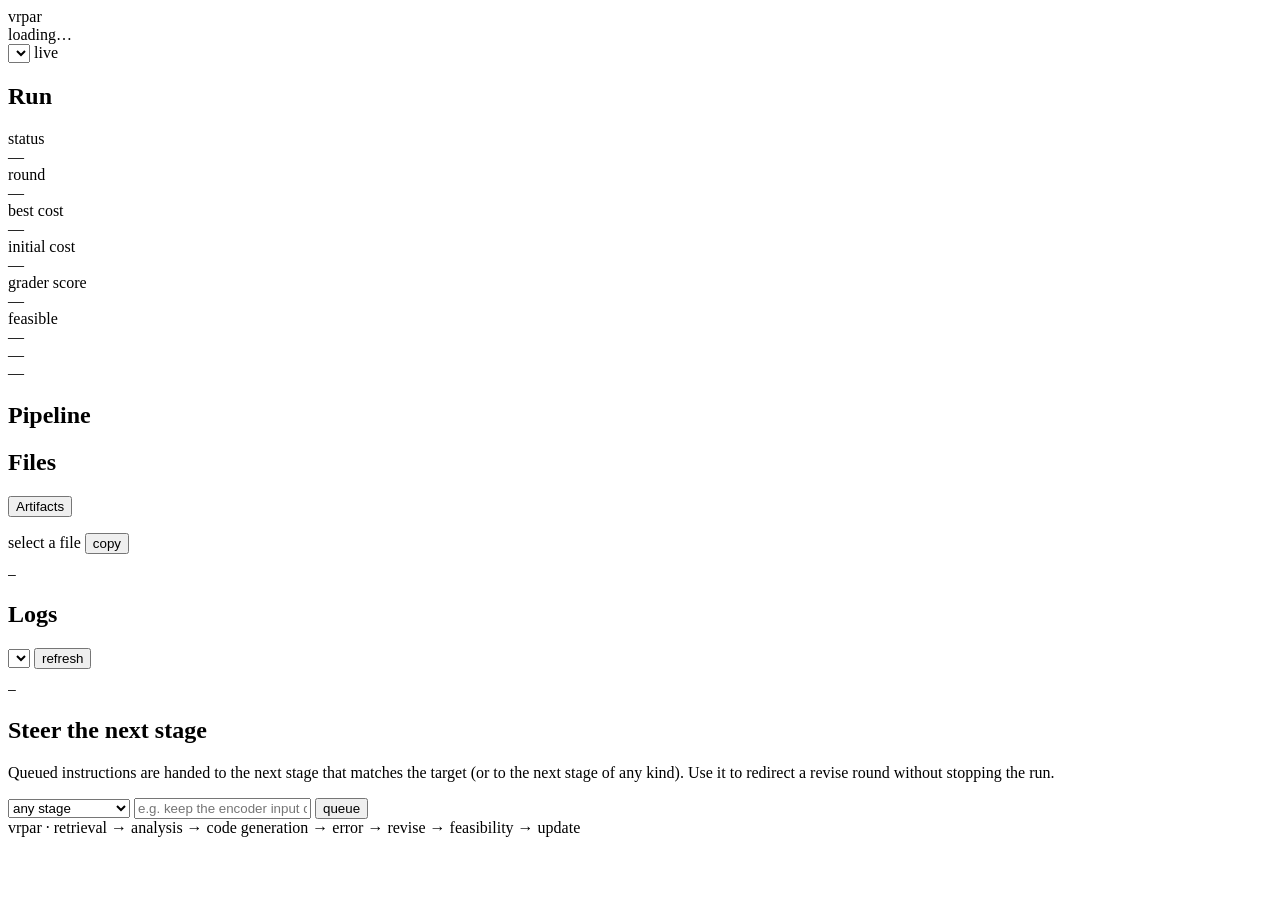
==== src/vrpar/web/static/index.html @ 48d1c8ab "更新为第一版可直接运行得到求解新问题的项目，简称direct" ====
<!DOCTYPE html>
<html lang="en">
<head>
<meta charset="utf-8" />
<meta name="viewport" content="width=device-width, initial-scale=1" />
<title>vrpar — CVRPTW synthesis dashboard</title>
<link rel="stylesheet" href="/static/style.css" />
</head>
<body>
<header>
  <div class="brand"><span class="dot"></span> vrpar</div>
  <div class="meta" id="meta">loading…</div>
  <div class="spacer"></div>
  <select id="run-select" title="run"></select>
  <span class="pill" id="live">live</span>
</header>

<main>
  <section class="card" id="overview">
    <h2>Run</h2>
    <div class="grid">
      <div><label>status</label><div id="v-status" class="big">—</div></div>
      <div><label>round</label><div id="v-round" class="big">—</div></div>
      <div><label>best cost</label><div id="v-best" class="big">—</div></div>
      <div><label>initial cost</label><div id="v-initial" class="big">—</div></div>
      <div><label>grader score</label><div id="v-score" class="big">—</div></div>
      <div><label>feasible</label><div id="v-feasible" class="big">—</div></div>
    </div>
    <div class="path" id="v-run-dir">—</div>
    <div class="path" id="v-coral">—</div>
  </section>

  <section class="card">
    <h2>Pipeline</h2>
    <ol class="stages" id="stages"></ol>
  </section>

  <section class="card" id="browser">
    <h2>Files</h2>
    <div class="tabs" id="tabs">
      <button class="tab active" data-tab="artifacts" type="button">Artifacts</button>
    </div>
    <div class="file-grid">
      <ul class="files" id="files"></ul>
      <div class="viewer">
        <div class="viewer-head"><span id="file-name">select a file</span>
          <button id="copy-btn" type="button">copy</button></div>
        <pre id="file-body">—</pre>
      </div>
    </div>
  </section>

  <section class="card">
    <h2>Logs</h2>
    <div class="log-head">
      <select id="log-select"></select>
      <button id="log-refresh" type="button">refresh</button>
      <span class="path" id="log-path"></span>
    </div>
    <pre id="log-body">—</pre>
  </section>

  <section class="card">
    <h2>Steer the next stage</h2>
    <p class="hint">Queued instructions are handed to the next stage that matches the target
      (or to the next stage of any kind). Use it to redirect a revise round without stopping the run.</p>
    <div class="steer">
      <select id="steer-stage">
        <option value="">any stage</option>
        <option value="retrieval">retrieval</option>
        <option value="analysis">analysis</option>
        <option value="code_generation">code_generation</option>
        <option value="code_revise">code_revise</option>
        <option value="update">update</option>
      </select>
      <input id="steer-text" placeholder="e.g. keep the encoder input dim at 2; load the checkpoint with strict=False" />
      <button id="steer-btn" type="button">queue</button>
    </div>
  </section>
</main>

<footer>vrpar · retrieval → analysis → code generation → error → revise → feasibility → update</footer>
<script src="/static/app.js"></script>
</body>
</html>
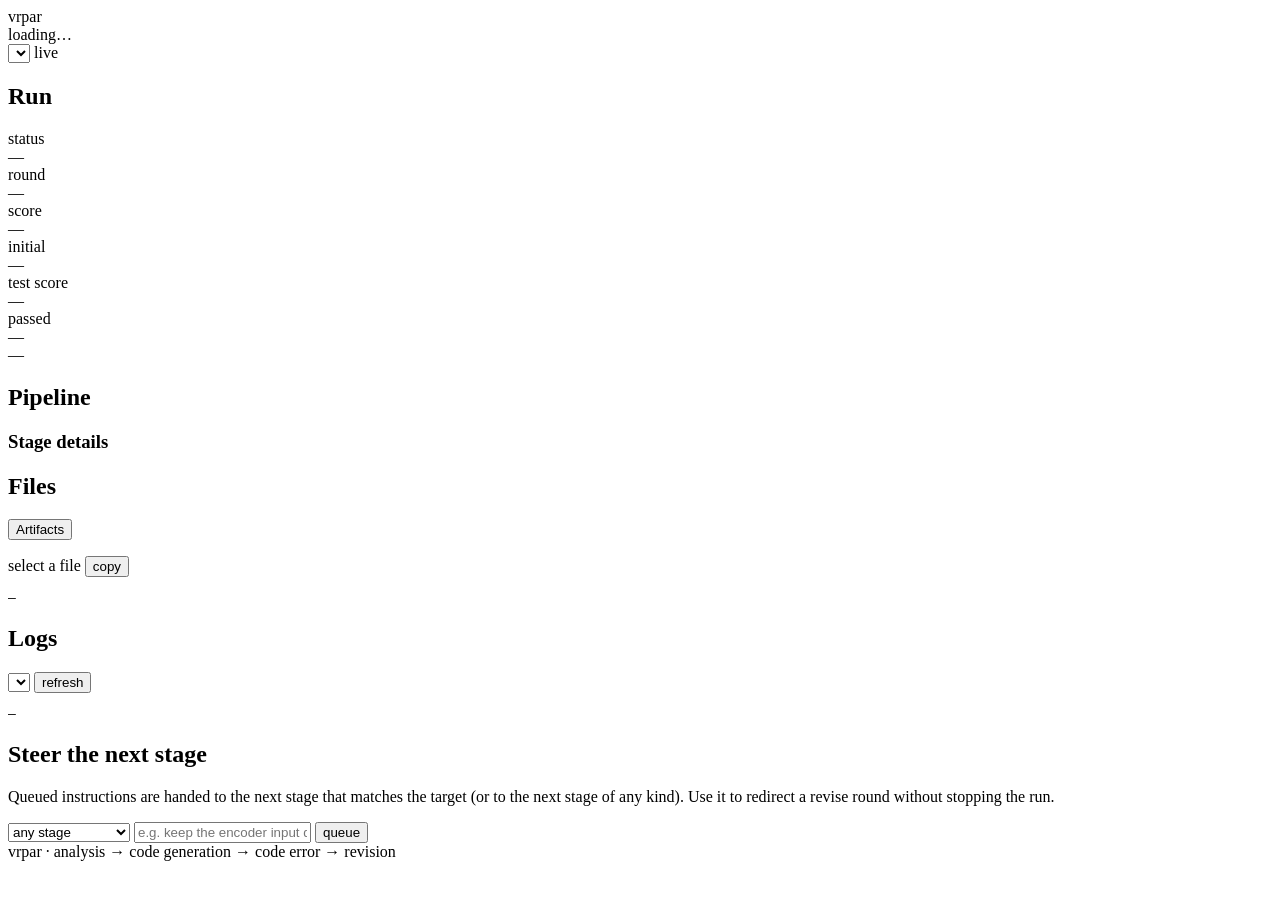
==== commit 3675c17d: "directv1.1.0" ====
--- a/src/vrpar/web/static/index.html
+++ b/src/vrpar/web/static/index.html
@@ -3,13 +3,13 @@
 <head>
 <meta charset="utf-8" />
 <meta name="viewport" content="width=device-width, initial-scale=1" />
-<title>vrpar — CVRPTW synthesis dashboard</title>
+<title>vrpar - VRP synthesis dashboard</title>
 <link rel="stylesheet" href="/static/style.css" />
 </head>
 <body>
 <header>
   <div class="brand"><span class="dot"></span> vrpar</div>
-  <div class="meta" id="meta">loading…</div>
+  <div class="meta" id="meta">loading&hellip;</div>
   <div class="spacer"></div>
   <select id="run-select" title="run"></select>
   <span class="pill" id="live">live</span>
@@ -19,19 +19,19 @@
   <section class="card" id="overview">
     <h2>Run</h2>
     <div class="grid">
-      <div><label>status</label><div id="v-status" class="big">—</div></div>
-      <div><label>round</label><div id="v-round" class="big">—</div></div>
-      <div><label>best cost</label><div id="v-best" class="big">—</div></div>
-      <div><label>initial cost</label><div id="v-initial" class="big">—</div></div>
-      <div><label>grader score</label><div id="v-score" class="big">—</div></div>
-      <div><label>feasible</label><div id="v-feasible" class="big">—</div></div>
+      <div><label>status</label><div id="v-status" class="big">&mdash;</div></div>
+      <div><label>round</label><div id="v-round" class="big">&mdash;</div></div>
+      <div><label>score</label><div id="v-best" class="big">&mdash;</div></div>
+      <div><label>initial</label><div id="v-initial" class="big">&mdash;</div></div>
+      <div><label>test score</label><div id="v-score" class="big">&mdash;</div></div>
+      <div><label>passed</label><div id="v-feasible" class="big">&mdash;</div></div>
     </div>
-    <div class="path" id="v-run-dir">—</div>
-    <div class="path" id="v-coral">—</div>
+    <div class="path" id="v-run-dir">&mdash;</div>
   </section>
 
-  <section class="card">
+  <section class="card" id="pipeline">
     <h2>Pipeline</h2>
+    <h3 class="subhead">Stage details</h3>
     <ol class="stages" id="stages"></ol>
   </section>
 
@@ -45,7 +45,7 @@
       <div class="viewer">
         <div class="viewer-head"><span id="file-name">select a file</span>
           <button id="copy-btn" type="button">copy</button></div>
-        <pre id="file-body">—</pre>
+        <pre id="file-body">&mdash;</pre>
       </div>
     </div>
   </section>
@@ -57,7 +57,7 @@
       <button id="log-refresh" type="button">refresh</button>
       <span class="path" id="log-path"></span>
     </div>
-    <pre id="log-body">—</pre>
+    <pre id="log-body">&mdash;</pre>
   </section>
 
   <section class="card">
@@ -67,11 +67,10 @@
     <div class="steer">
       <select id="steer-stage">
         <option value="">any stage</option>
-        <option value="retrieval">retrieval</option>
         <option value="analysis">analysis</option>
         <option value="code_generation">code_generation</option>
+        <option value="code_error">code_error</option>
         <option value="code_revise">code_revise</option>
-        <option value="update">update</option>
       </select>
       <input id="steer-text" placeholder="e.g. keep the encoder input dim at 2; load the checkpoint with strict=False" />
       <button id="steer-btn" type="button">queue</button>
@@ -79,7 +78,7 @@
   </section>
 </main>
 
-<footer>vrpar · retrieval → analysis → code generation → error → revise → feasibility → update</footer>
+<footer>vrpar &middot; analysis &rarr; code generation &rarr; code error &rarr; revision</footer>
 <script src="/static/app.js"></script>
 </body>
 </html>
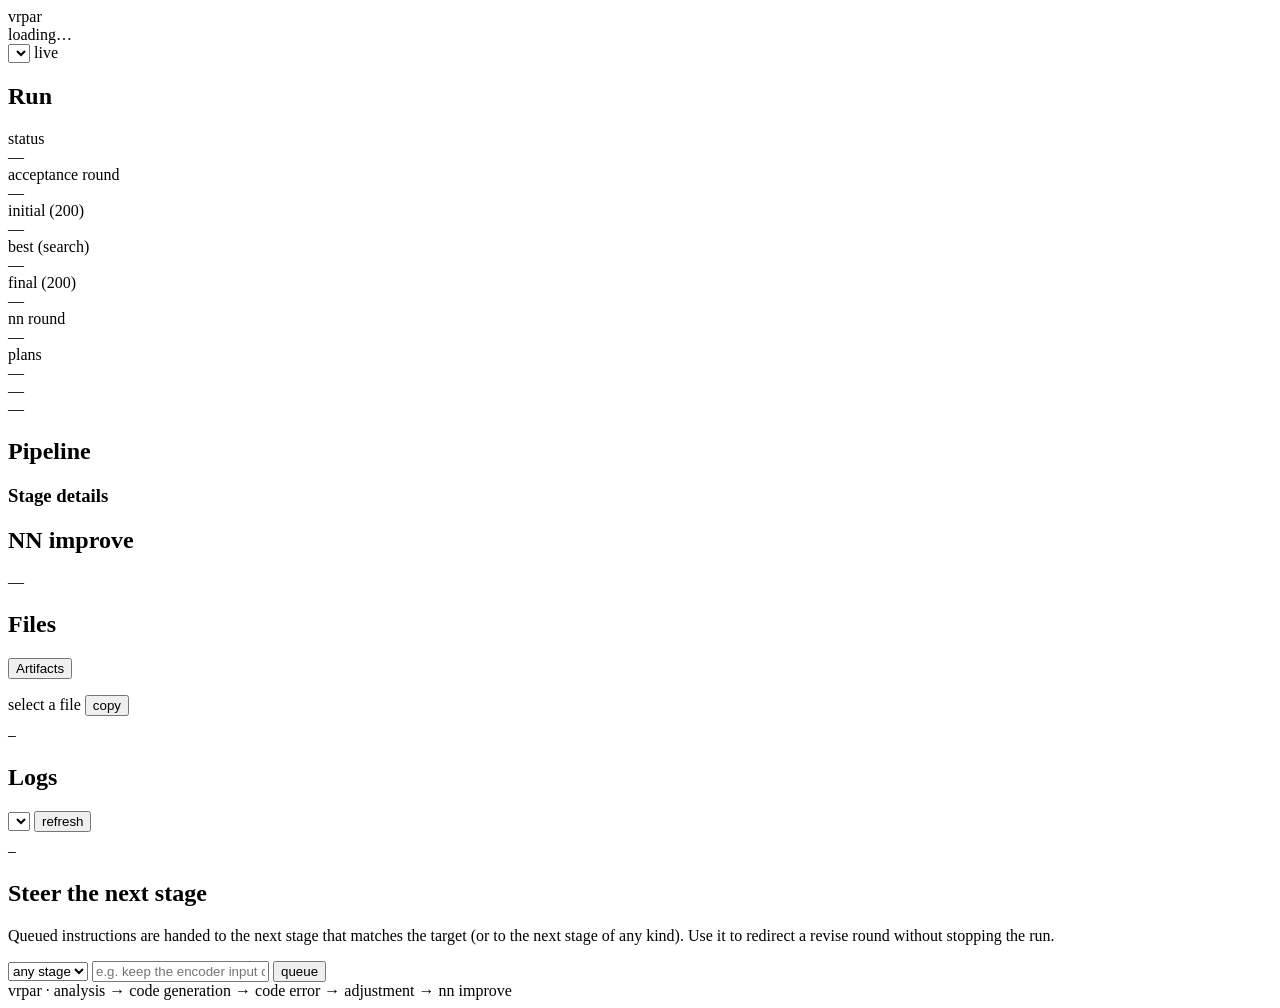
==== commit 9f3cf842: "vrpar 1.1.0: agent-driven VRP-variant synthesis pipeline" ====
--- a/src/vrpar/web/static/index.html
+++ b/src/vrpar/web/static/index.html
@@ -20,12 +20,14 @@
     <h2>Run</h2>
     <div class="grid">
       <div><label>status</label><div id="v-status" class="big">&mdash;</div></div>
-      <div><label>round</label><div id="v-round" class="big">&mdash;</div></div>
-      <div><label>score</label><div id="v-best" class="big">&mdash;</div></div>
-      <div><label>initial</label><div id="v-initial" class="big">&mdash;</div></div>
-      <div><label>test score</label><div id="v-score" class="big">&mdash;</div></div>
-      <div><label>passed</label><div id="v-feasible" class="big">&mdash;</div></div>
+      <div><label>acceptance round</label><div id="v-round" class="big">&mdash;</div></div>
+      <div><label>initial (200)</label><div id="v-initial" class="big">&mdash;</div></div>
+      <div><label>best (search)</label><div id="v-best" class="big">&mdash;</div></div>
+      <div><label>final (200)</label><div id="v-final" class="big">&mdash;</div></div>
+      <div><label>nn round</label><div id="v-nnround" class="big">&mdash;</div></div>
+      <div><label>plans</label><div id="v-plans" class="big">&mdash;</div></div>
     </div>
+    <div class="path" id="v-best-plan">&mdash;</div>
     <div class="path" id="v-run-dir">&mdash;</div>
   </section>
 
@@ -33,6 +35,14 @@
     <h2>Pipeline</h2>
     <h3 class="subhead">Stage details</h3>
     <ol class="stages" id="stages"></ol>
+  </section>
+
+  <section class="card" id="nn-improve">
+    <h2>NN improve</h2>
+    <div class="path" id="v-nn-meta">&mdash;</div>
+    <div class="table-wrap">
+      <table class="plans" id="plans"></table>
+    </div>
   </section>
 
   <section class="card" id="browser">
@@ -67,10 +77,6 @@
     <div class="steer">
       <select id="steer-stage">
         <option value="">any stage</option>
-        <option value="analysis">analysis</option>
-        <option value="code_generation">code_generation</option>
-        <option value="code_error">code_error</option>
-        <option value="code_revise">code_revise</option>
       </select>
       <input id="steer-text" placeholder="e.g. keep the encoder input dim at 2; load the checkpoint with strict=False" />
       <button id="steer-btn" type="button">queue</button>
@@ -78,7 +84,7 @@
   </section>
 </main>
 
-<footer>vrpar &middot; analysis &rarr; code generation &rarr; code error &rarr; revision</footer>
+<footer>vrpar &middot; analysis &rarr; code generation &rarr; code error &rarr; adjustment &rarr; nn improve</footer>
 <script src="/static/app.js"></script>
 </body>
 </html>
